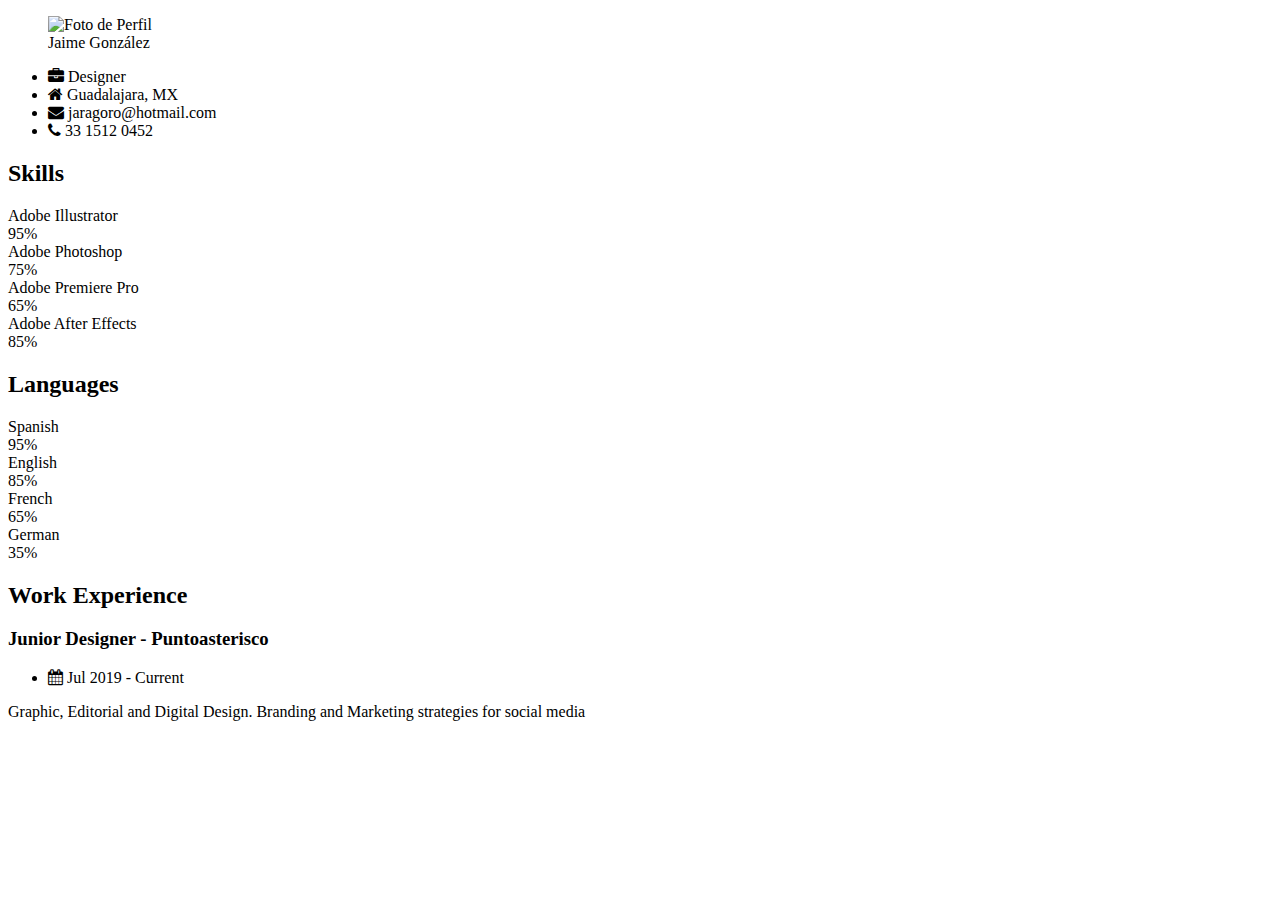
==== index.html @ f75ec0ea "index. html y main.css V1" ====
<!DOCTYPE html>
<html lang="en">
<head>
    <meta charset="UTF-8">
    <meta name="viewport" content="width=device-width, initial-scale=1.0">
    <meta http-equiv="X-UA-Compatible" content="ie=edge">
    <title>CV - Jaime González</title>
    <link rel="stylesheet" href="Assets/CSS/main.css">
    <link rel="stylesheet" href="https://fonts.googleapis.com/css?family=Roboto">
    <link rel="stylesheet" href="https://cdnjs.cloudflare.com/ajax/libs/font-awesome/4.7.0/css/font-awesome.min.css">
</head>
<body>
    <main class="cv-main">
        <section id="Me">
            <section class="Me-Picture">
                <figure>
                    <img src="https://via.placeholder.com/200" alt="Foto de Perfil">
                    <figcaption>Jaime González</figcaption>
                </figure>
            </section>
            <section class="Me-Contact">
                <ul>
                    <li><i class="fa fa-briefcase"></i> Designer</li>
                    <li><i class="fa fa-home"></i> Guadalajara, MX</li>
                    <li><i class="fa fa-envelope"></i> jaragoro@hotmail.com</li>
                    <li><i class="fa fa-phone"></i> 33 1512 0452</li>
                </ul>
            </section>
            <section class="Me-Skills">
                <header>
                    <h2>Skills</h2>
                </header>
                    <div>
                        <label for="skill-illustrator">Adobe Illustrator</label>
                    </div>
                    <div class="meter">
                        <div class="span" style="width: 95%;">95%</div>
                    </div>
                    <div>
                        <label for="skill-photoshop">Adobe Photoshop</label>
                    </div>
                    <div class="meter">    
                        <div class="span" style="width: 75%;">75%</div>
                    </div>
                    <div>
                        <label for="skill-premiere-pro">Adobe Premiere Pro</label>
                    </div>
                    <div class="meter">    
                        <div class="span" style="width: 65%;">65%</div>
                    </div>
                    <div>
                        <label for="skill-after-effects">Adobe After Effects</label>
                    </div>
                    <div class="meter">    
                        <div class="span" style="width: 85%;">85%</div>
                    </div>
            </section>
            <section class="Me-Languages">
                <header>
                    <h2>Languages</h2>
                </header>
                    <div>
                        <label for="spanish">Spanish</label>
                    </div>
                    <div class="meter">
                        <div class="span" style="width: 95%;">95%</div>
                    </div>
                    <div>
                        <label for="english">English</label>
                    </div>
                    <div class="meter">    
                        <div class="span" style="width: 85%;">85%</div>
                    </div>
                    <div>
                        <label for="French">French</label>
                    </div>
                    <div class="meter">    
                        <div class="span" style="width: 65%;">65%</div>
                    </div>
                    <div>
                        <label for="german">German</label>
                    </div>
                    <div class="meter">    
                        <div class="span" style="width: 35%;">35%</div>
                    </div>
            </section>
        </section>
        <section id="Work-Experience">
            <header>
                <h2>Work Experience</h2>
            </header>
                <div>
                    <h3>Junior Designer - Puntoasterisco</h3>
                </div>
                <div class="specifications"></div>
                    <ul>
                        <li><i class="fa fa-calendar"></i> Jul 2019 - <span class="current">Current</span></li>
                    </ul>
                <p>Graphic, Editorial and Digital Design. Branding and Marketing strategies for social media</p>
        </section>
            <section id="Education">

            </section>
    </main>
    <footer></footer>
</body>
</html>
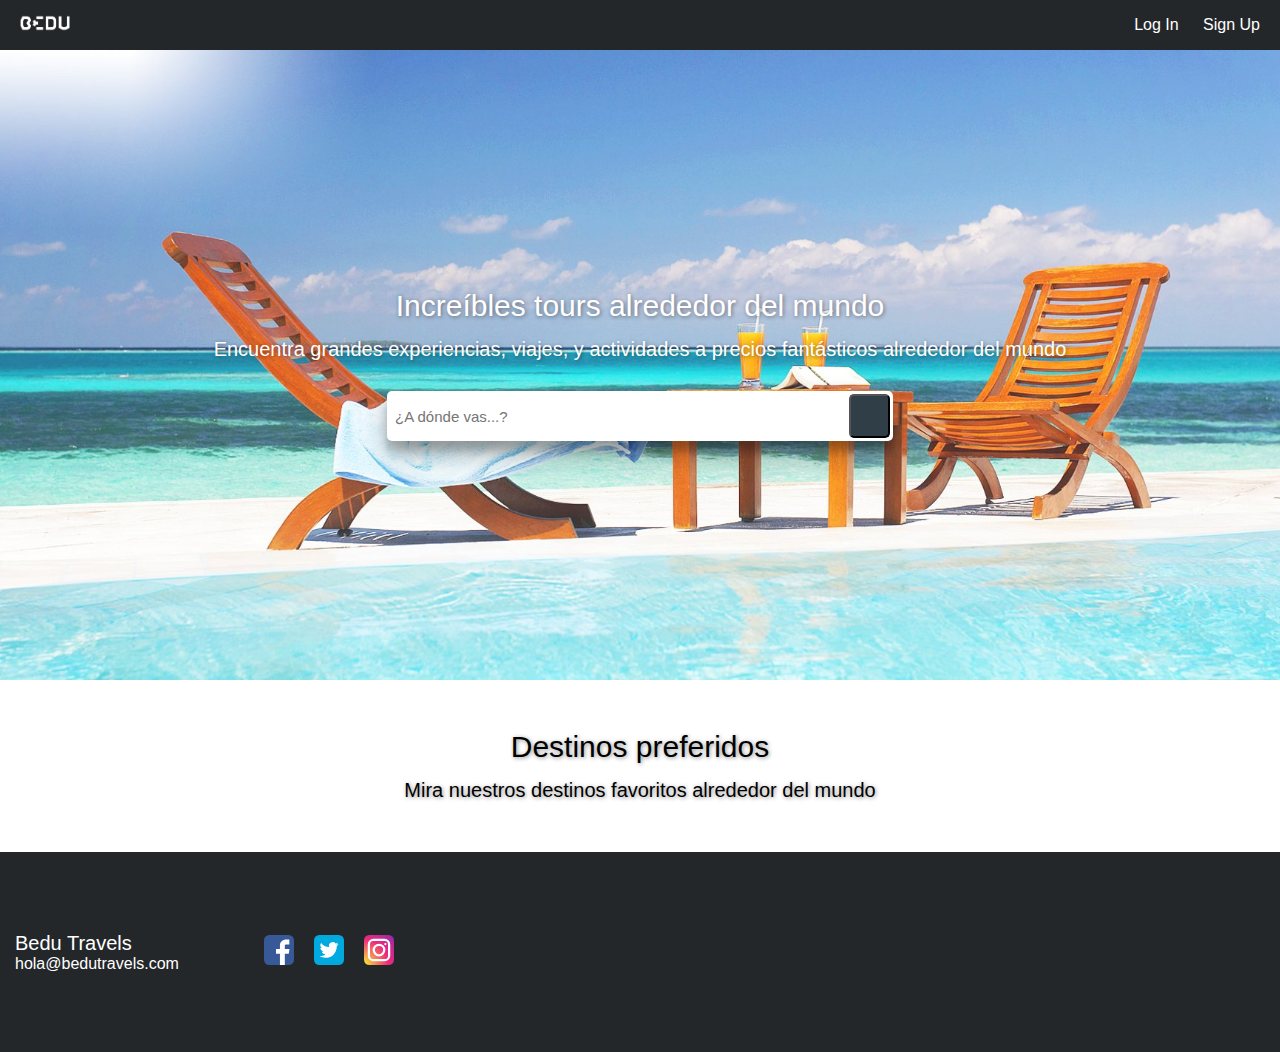
==== commit 5a21204b: "Nuevas modificaciones de index.html y main.css, con carpeta nueva de assets" ====
--- a/index.html
+++ b/index.html
@@ -4,104 +4,65 @@
     <meta charset="UTF-8">
     <meta name="viewport" content="width=device-width, initial-scale=1.0">
     <meta http-equiv="X-UA-Compatible" content="ie=edge">
-    <title>CV - Jaime González</title>
-    <link rel="stylesheet" href="Assets/CSS/main.css">
-    <link rel="stylesheet" href="https://fonts.googleapis.com/css?family=Roboto">
-    <link rel="stylesheet" href="https://cdnjs.cloudflare.com/ajax/libs/font-awesome/4.7.0/css/font-awesome.min.css">
+    <link rel="stylesheet" href="assets/css/main.css">
+    <link rel="stylesheet" href="https://use.fontawesome.com/releases/v5.7.2/css/all.css" integrity="sha384-fnm0cqbT1WI1j8LyTjo7mOUStjsKC4pOpQbqyi7RrhN7udi9RwhKkMHpvLbHG9Sr" crossorigin="anonymous">
+    <title>Bedu Travels</title>
 </head>
 <body>
-    <main class="cv-main">
-        <section id="Me">
-            <section class="Me-Picture">
-                <figure>
-                    <img src="https://via.placeholder.com/200" alt="Foto de Perfil">
-                    <figcaption>Jaime González</figcaption>
-                </figure>
-            </section>
-            <section class="Me-Contact">
-                <ul>
-                    <li><i class="fa fa-briefcase"></i> Designer</li>
-                    <li><i class="fa fa-home"></i> Guadalajara, MX</li>
-                    <li><i class="fa fa-envelope"></i> jaragoro@hotmail.com</li>
-                    <li><i class="fa fa-phone"></i> 33 1512 0452</li>
-                </ul>
-            </section>
-            <section class="Me-Skills">
-                <header>
-                    <h2>Skills</h2>
-                </header>
-                    <div>
-                        <label for="skill-illustrator">Adobe Illustrator</label>
-                    </div>
-                    <div class="meter">
-                        <div class="span" style="width: 95%;">95%</div>
-                    </div>
-                    <div>
-                        <label for="skill-photoshop">Adobe Photoshop</label>
-                    </div>
-                    <div class="meter">    
-                        <div class="span" style="width: 75%;">75%</div>
-                    </div>
-                    <div>
-                        <label for="skill-premiere-pro">Adobe Premiere Pro</label>
-                    </div>
-                    <div class="meter">    
-                        <div class="span" style="width: 65%;">65%</div>
-                    </div>
-                    <div>
-                        <label for="skill-after-effects">Adobe After Effects</label>
-                    </div>
-                    <div class="meter">    
-                        <div class="span" style="width: 85%;">85%</div>
-                    </div>
-            </section>
-            <section class="Me-Languages">
-                <header>
-                    <h2>Languages</h2>
-                </header>
-                    <div>
-                        <label for="spanish">Spanish</label>
-                    </div>
-                    <div class="meter">
-                        <div class="span" style="width: 95%;">95%</div>
-                    </div>
-                    <div>
-                        <label for="english">English</label>
-                    </div>
-                    <div class="meter">    
-                        <div class="span" style="width: 85%;">85%</div>
-                    </div>
-                    <div>
-                        <label for="French">French</label>
-                    </div>
-                    <div class="meter">    
-                        <div class="span" style="width: 65%;">65%</div>
-                    </div>
-                    <div>
-                        <label for="german">German</label>
-                    </div>
-                    <div class="meter">    
-                        <div class="span" style="width: 35%;">35%</div>
-                    </div>
-            </section>
-        </section>
-        <section id="Work-Experience">
-            <header>
-                <h2>Work Experience</h2>
-            </header>
-                <div>
-                    <h3>Junior Designer - Puntoasterisco</h3>
-                </div>
-                <div class="specifications"></div>
-                    <ul>
-                        <li><i class="fa fa-calendar"></i> Jul 2019 - <span class="current">Current</span></li>
-                    </ul>
-                <p>Graphic, Editorial and Digital Design. Branding and Marketing strategies for social media</p>
-        </section>
-            <section id="Education">
-
-            </section>
-    </main>
-    <footer></footer>
+    <nav>
+        <a href="index.html">
+            <img src="assets/images/bedu_logo.png" alt="bedu_logo" id="bedu-logo">
+        </a>
+        <div class="mobile">
+            <a href="">Log In</a>
+            <a href="">Sign Up</a>
+        </div>
+        <div class="dropdown desktop">
+            <button class="dropbtn">
+                <i class="fas fa-bars"></i>
+            </button>
+            <div class="dropdown-content">
+                <a href="login.html">Log In</a>
+                <a href="register.html">Sign Up</a>
+            </div>
+        </div>
+    </nav>
+    <section id="home-cover">
+        <div>
+            <p class="margin-bottom-sm title-font text-shadow">Increíbles tours alrededor del mundo</p>
+            <p class="margin-bottom-md subtitle-font text-shadow">
+            Encuentra grandes experiencias,
+            viajes, y actividades a precios fantásticos
+            alrededor del mundo
+            </p>
+        </div>
+        <div class="searchbar">
+            <input type="text" placeholder="¿A dónde vas...?"/>
+            <button class="search-button" type="button"><i class="fas fa-search"></i></button>
+        </div>
+    </section>
+    <section class="text-center margin-top-lg">
+        <div class="container-title-subtitle">
+            <p class="margin-bottom-sm">Destinos preferidos</p>
+            <p class="margin-bottom-md">Mira nuestros destinos favoritos alrededor del mundo</p>
+        </div>
+    </section>      
+    <footer class="margin-top-lg">
+        <ul class="padding-left-sm">
+            <li>Bedu Travels</li>
+            <li>hola@bedutravels.com</li>
+        </ul>
+        <div class="social-media-container">
+            <a href="">
+                <img src="assets/images/facebook.svg" alt="">
+            </a>
+            <a href="">
+                <img src="assets/images/twitter.svg" alt="">
+            </a>
+            <a href="">
+                <img src="assets/images/instagram.svg" alt="">
+            </a>
+        </div>
+    </footer>
 </body>
 </html>--- a/assets/css/main.css
+++ b/assets/css/main.css
@@ -0,0 +1,242 @@
+*{
+    margin: 0%;
+    padding: 0%;
+}
+
+body{
+    font-family: 'Roboto', sans-serif;
+}
+
+nav{
+    background-color: #24272a;
+    height: 50px;
+    width: 100%;
+    display: flex;
+    justify-content: space-between;
+    align-items: center;
+}
+  
+nav > div > a{
+    color: #fff;
+    text-decoration: none;
+    padding-right: 20px;
+}
+
+nav > div > a:hover{
+  color:red
+}
+
+footer{
+  height: 200px;
+  width: 100%;
+  background-color: #24272a;
+  color: #fff;
+  display: flex;
+  align-items: center;
+}
+
+ul {
+  list-style-type: none;
+}
+
+#bedu-logo{
+  margin-left: 20px;
+  width: 50px;
+}
+
+#home-cover{
+  background-image: url("../images/img_cover_home.jpg");
+  background-position: center;
+  background-repeat: no-repeat;
+  background-size: cover;
+  height: 70vh;
+  width: 100%;
+  display: flex;
+  justify-content: center;
+  align-items: center;
+  flex-direction: column;
+  text-align: center;
+  color: #fff;
+}
+
+.margin-top-lg{
+  margin-top: 50px;
+}
+
+.margin-top-md{
+  margin-top: 30px;
+}
+
+.margin-top-sm{
+  margin-top: 15px;
+}
+
+.margin-bottom-lg{
+  margin-bottom: 50px;
+}
+
+.margin-bottom-md{
+  margin-bottom: 30px;
+}
+
+.margin-bottom-sm{
+  margin-bottom: 15px;
+}
+
+.padding-top-lg{
+  padding-top: 50px;
+}
+
+.padding-top-md{
+  padding-top: 30px;
+}
+
+.padding-top-sm{
+  padding-top: 15px;
+}
+
+.padding-left-sm{
+  padding-left: 15px;
+}
+
+.text-center{
+  text-align: center;
+}
+
+.text-shadow{
+  text-shadow: 1px 1px 4px rgba(0,0,0,0.45);
+}
+
+.title-font{
+  font-size: 30px;
+}
+
+.subtitle-font{
+  font-size: 20px;
+}
+
+.searchbar{
+  background-color: #fff;
+  padding-left: 10px;
+  padding: 3px;
+  width: 500px;
+  display: flex;
+  justify-content: space-between;
+  align-items: center;
+  box-shadow: 0 14px 28px rgba(0,0,0,0.25), 0 10px 10px rgba(0,0,0,0.22);
+  border-radius: 5px;
+}
+
+.searchbar > input{
+  width: 100%;
+  padding: 0;
+  margin: 0;
+  font-size: 15px;
+  border: none;
+  padding-left: 5px;
+}
+
+.searchbar > input:focus{
+  outline: 0px;
+}
+
+.search-button{
+  height: 44px;
+  width: 45px;
+  color: white;
+  background-color: #303e48;
+  margin: 0px;
+  border-radius: 5px;
+}
+
+.social-media-container{
+  display: flex;
+  justify-content: center;
+  width: 300px;
+}
+
+.social-media-container > a > img{
+  width: 30px;
+  padding: 0 10px 0 10px;
+}
+
+.social-media-container > a > img:hover{
+  width: 40px;
+}
+
+footer > ul > li:first-of-type{
+  font-size: 20px;
+}
+
+.container-title-subtitle > p:first-child{
+  font-size: 30px;
+  text-shadow: 1px 1px 4px rgba(0, 0, 0, 0.45);
+}
+
+.container-title-subtitle > p:last-child{
+  font-size: 20px;
+  text-shadow: 1px 1px 4px rgba(0, 0, 0, 0.45);
+}
+
+.dropbtn{
+  height: 100%;
+  background-color: #24272a;
+  color: white;
+  padding: 16px;
+  font-size: 16px;
+  border: none;
+  cursor: pointer;
+}
+
+.dropdown{
+  height: 100%;
+  position: relative;
+  display: inline-block;
+}
+
+.dropdown-content{
+  display: none;
+  position: absolute;
+  background-color: #f9f9f9;
+  min-width: 160px;
+  box-shadow: 0px 8px 16px 0px rgba(0, 0, 0, 0.2);
+  z-index: 1;
+  right: 0; 
+}
+
+.dropdown-content > a{
+  color: black;
+  padding: 12px 16px;
+  text-decoration: none;
+  display: block;
+}
+
+.dropdown-content > a:hover{
+  background-color: #f1f1f1;
+}
+
+.dropdown:hover > .dropdown-content{
+  display: block;
+}
+
+.dropdown:hover > .dropbtn{
+  background-color: #24272a;
+}
+
+/*Media Queries para el diseño responsivo*/
+
+@media screen and (min-width: 500px){
+  .desktop{
+    display: none;
+  }
+}
+
+@media screen and (max-width: 600px){
+  .mobile{
+    display: none;
+  }
+
+  .searchbar{
+    width: 80%;
+  }
+}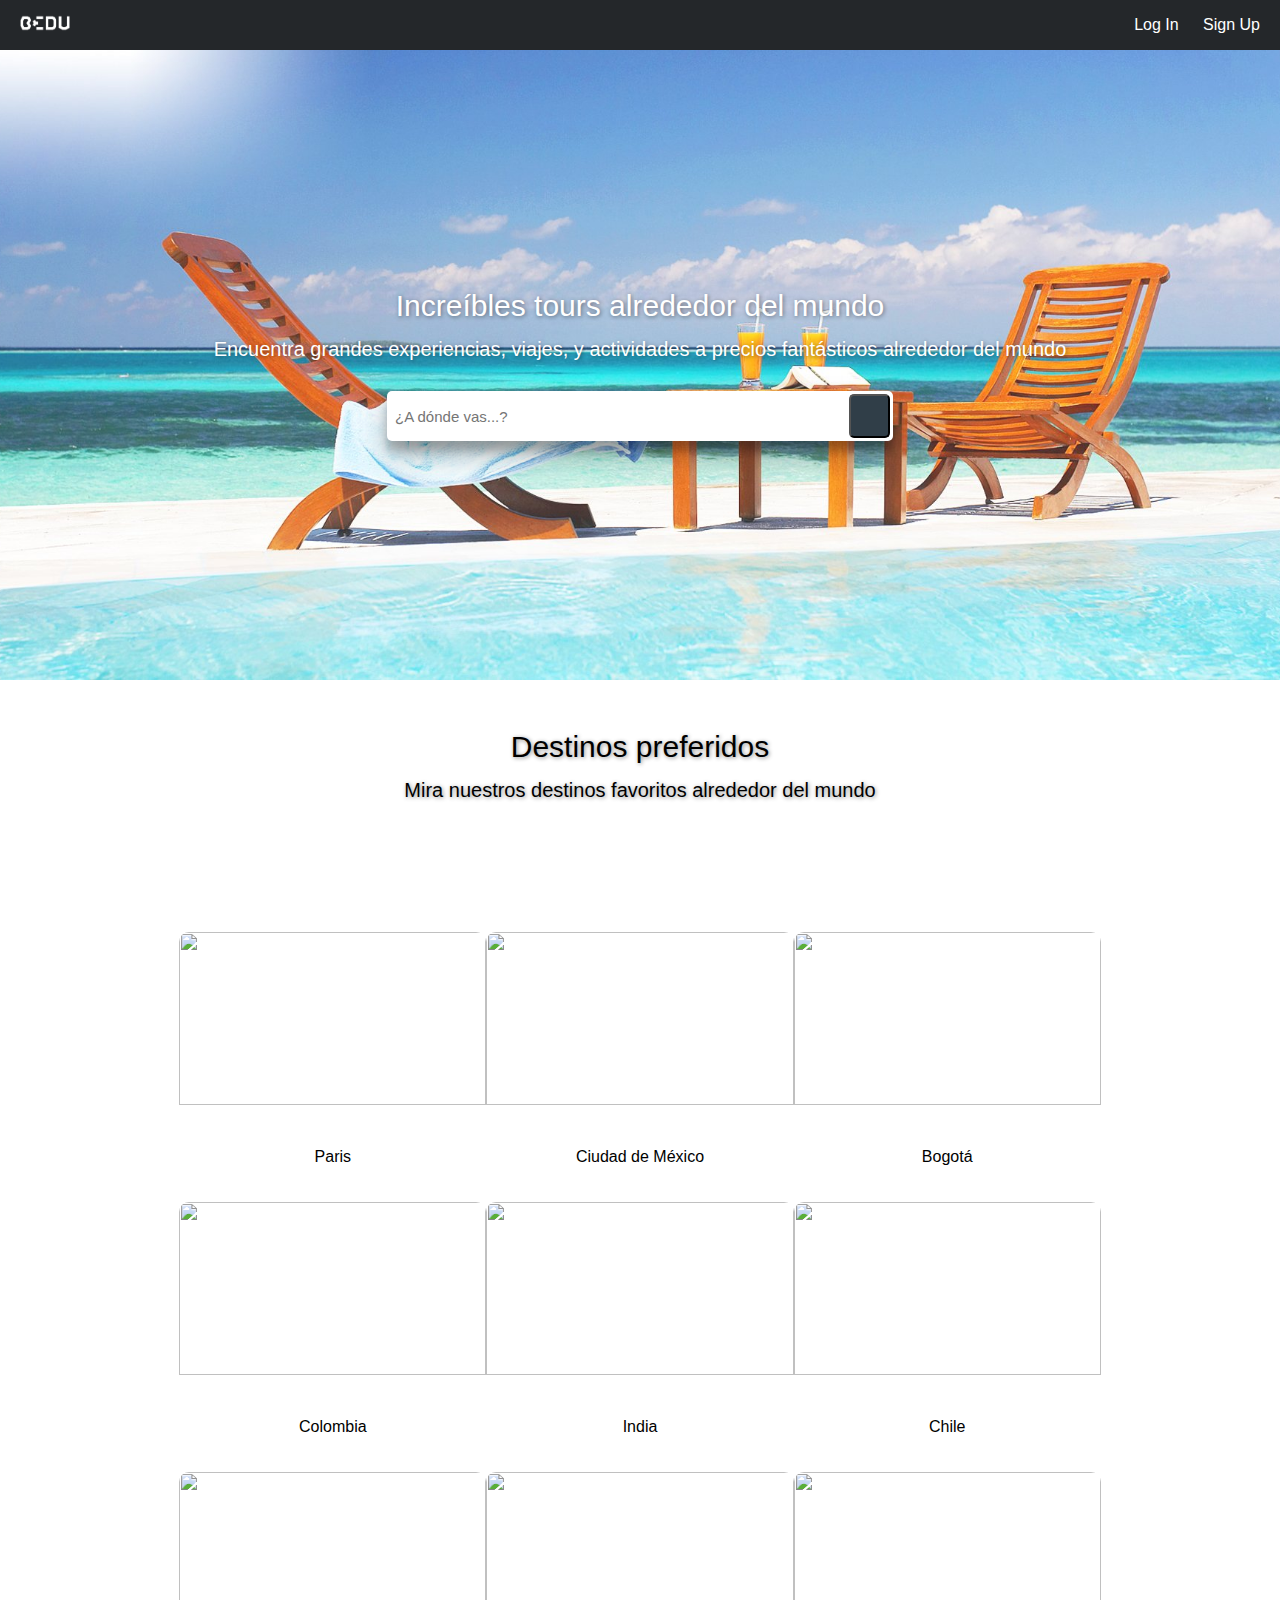
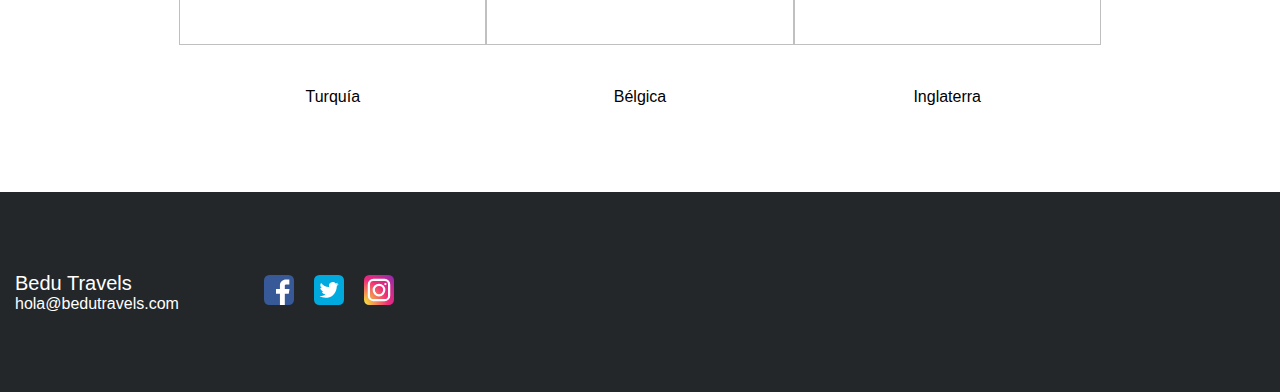
==== commit 7c0ba8ba: "Nueva versión de index.html y login.html con main.css actualizado" ====
--- a/index.html
+++ b/index.html
@@ -46,6 +46,69 @@
             <p class="margin-bottom-sm">Destinos preferidos</p>
             <p class="margin-bottom-md">Mira nuestros destinos favoritos alrededor del mundo</p>
         </div>
+    </section>
+    <section id="icons-container">
+        <i class="fas fa fa-fly fa-7x"></i>
+        <i class="fas fa fa-ship fa-7x"></i>
+        <i class="fas fa fa-plane fa-7x"></i>
+    </section>
+    <section class="top-country-container margin-top-lg">
+        <div class="top-country-gridarea">
+            <div class="">
+                <img src="assets/images/" alt="">
+                <p>
+                    Paris
+                </p>
+            </div>
+            <div class="">
+                <img src="assets/images/" alt="">
+                <p>
+                    Ciudad de México
+                </p>
+            </div>
+            <div class="">
+                <img src="assets/images/" alt="">
+                <p>
+                    Bogotá
+                </p>
+            </div>
+            <div class="">
+                <img src="assets/images/" alt="">
+                <p>
+                    Colombia
+                </p>
+            </div>
+            <div class="">
+                <img src="assets/images/" alt="">
+                <p>
+                    India
+                </p>
+            </div>
+            <div class="">
+                <img src="assets/images/" alt="">
+                <p>
+                    Chile
+                </p>
+            </div>
+            <div class="">
+                <img src="assets/images/" alt="">
+                <p>
+                    Turquía
+                </p>
+            </div>
+            <div class="">
+                <img src="assets/images/" alt="">
+                <p>
+                    Bélgica
+                </p>
+            </div>
+            <div class="">
+                <img src="assets/images/" alt="">
+                <p>
+                    Inglaterra
+                </p>
+            </div>
+        </div>
     </section>      
     <footer class="margin-top-lg">
         <ul class="padding-left-sm">
--- a/assets/css/main.css
+++ b/assets/css/main.css
@@ -57,6 +57,27 @@
   flex-direction: column;
   text-align: center;
   color: #fff;
+}
+
+#icons-container{
+  display: flex;
+  align-items: center;
+  justify-content: space-around;
+  flex-wrap: wrap;
+}
+
+#icons-container{
+  display: flex;
+  justify-content: space-around;
+  flex-wrap: wrap;
+}
+
+#icons-container i{
+  display: flex;
+  align-items: center;
+  justify-content: center;
+  width: 300px;
+  margin-top: 50px;
 }
 
 .margin-top-lg{
@@ -223,6 +244,81 @@
   background-color: #24272a;
 }
 
+.top-country-gridarea{
+  display: grid;
+  grid-template: repeat(3, 1fr) / repeat(3, 1fr);
+  justify-items: center;
+}
+
+.top-country-container{
+  width: 100%;
+  display: flex;
+  justify-content: center;
+}
+
+.top-country-gridarea > div{
+  width: 24vw;
+  height: 30vh;
+  text-align: center;
+}
+
+.top-country-gridarea > div >img{
+  width: 100%;
+  height: 80%;
+  border-radius: 10px;
+}
+
+.login-container{
+  height: -webkit-fill-available;
+  width: 100%;
+  background-color: #f2f2f2;
+  display: flex;
+  justify-content: center;
+  align-items: center;
+  padding-bottom: 50px;
+  border-radius: 30px;
+}
+
+.login-container > div{
+  width: 80%;
+  background-color: #fff;
+  padding: 30px;
+  border-radius: 30px
+}
+
+.login-inputs{
+  display: flex;
+  flex-direction: column;
+  width: 50%;
+}
+
+.login-info{
+  display: flex;
+  justify-content: center;
+  padding: 0 50px 0 50px;
+}
+
+.login-inputs > input{
+  margin-bottom: 20px;
+  margin-top: 10px;
+  width: 100%;
+  padding: 0;
+  font-size: 20px;
+  padding-left: 5px;
+  height: 40px;
+  border: 1px solid grey;
+  border-radius: 5px;
+}
+
+.confirm-button{
+  padding: 7px 10px;
+  border: 1px solid #3eb368;
+  background: #3eb368;
+  color: #fff;
+  line-height: 17px;
+  border-radius: 3px;
+  text-align: center;
+}
 /*Media Queries para el diseño responsivo*/
 
 @media screen and (min-width: 500px){
